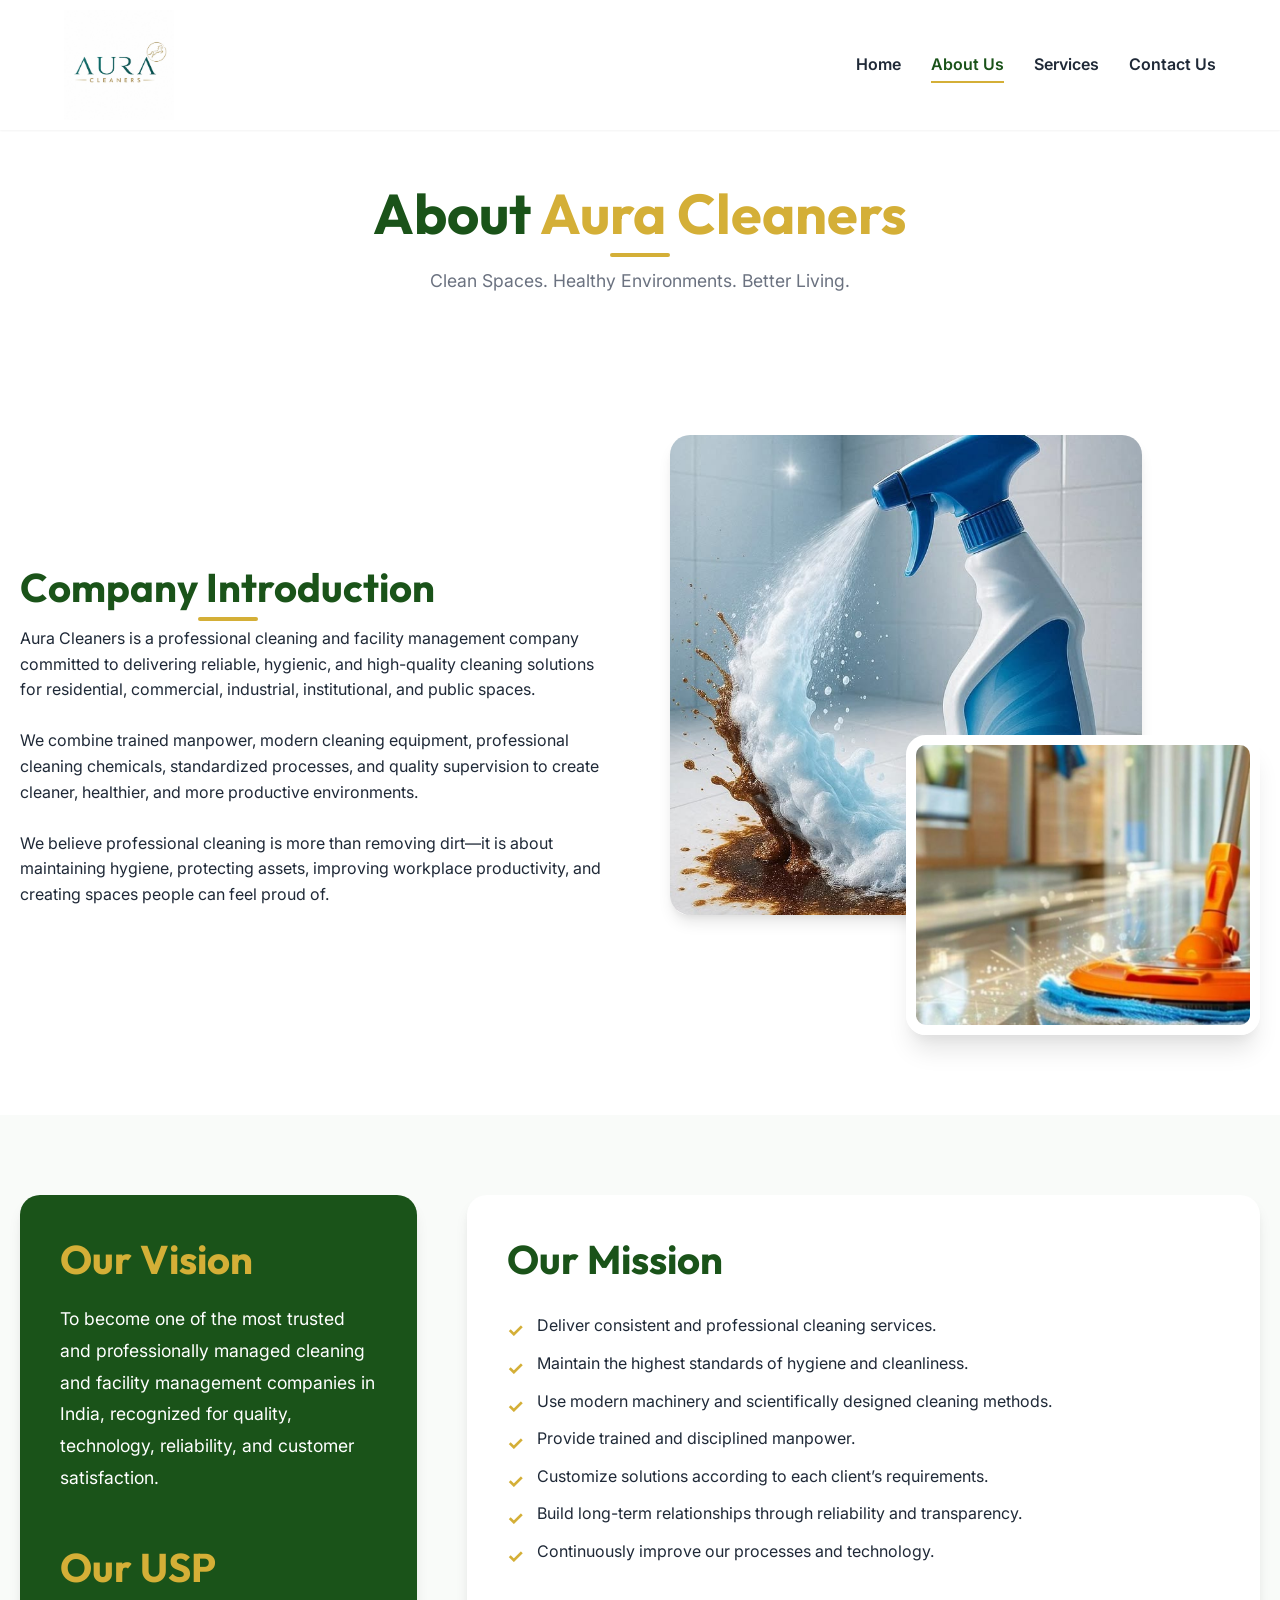
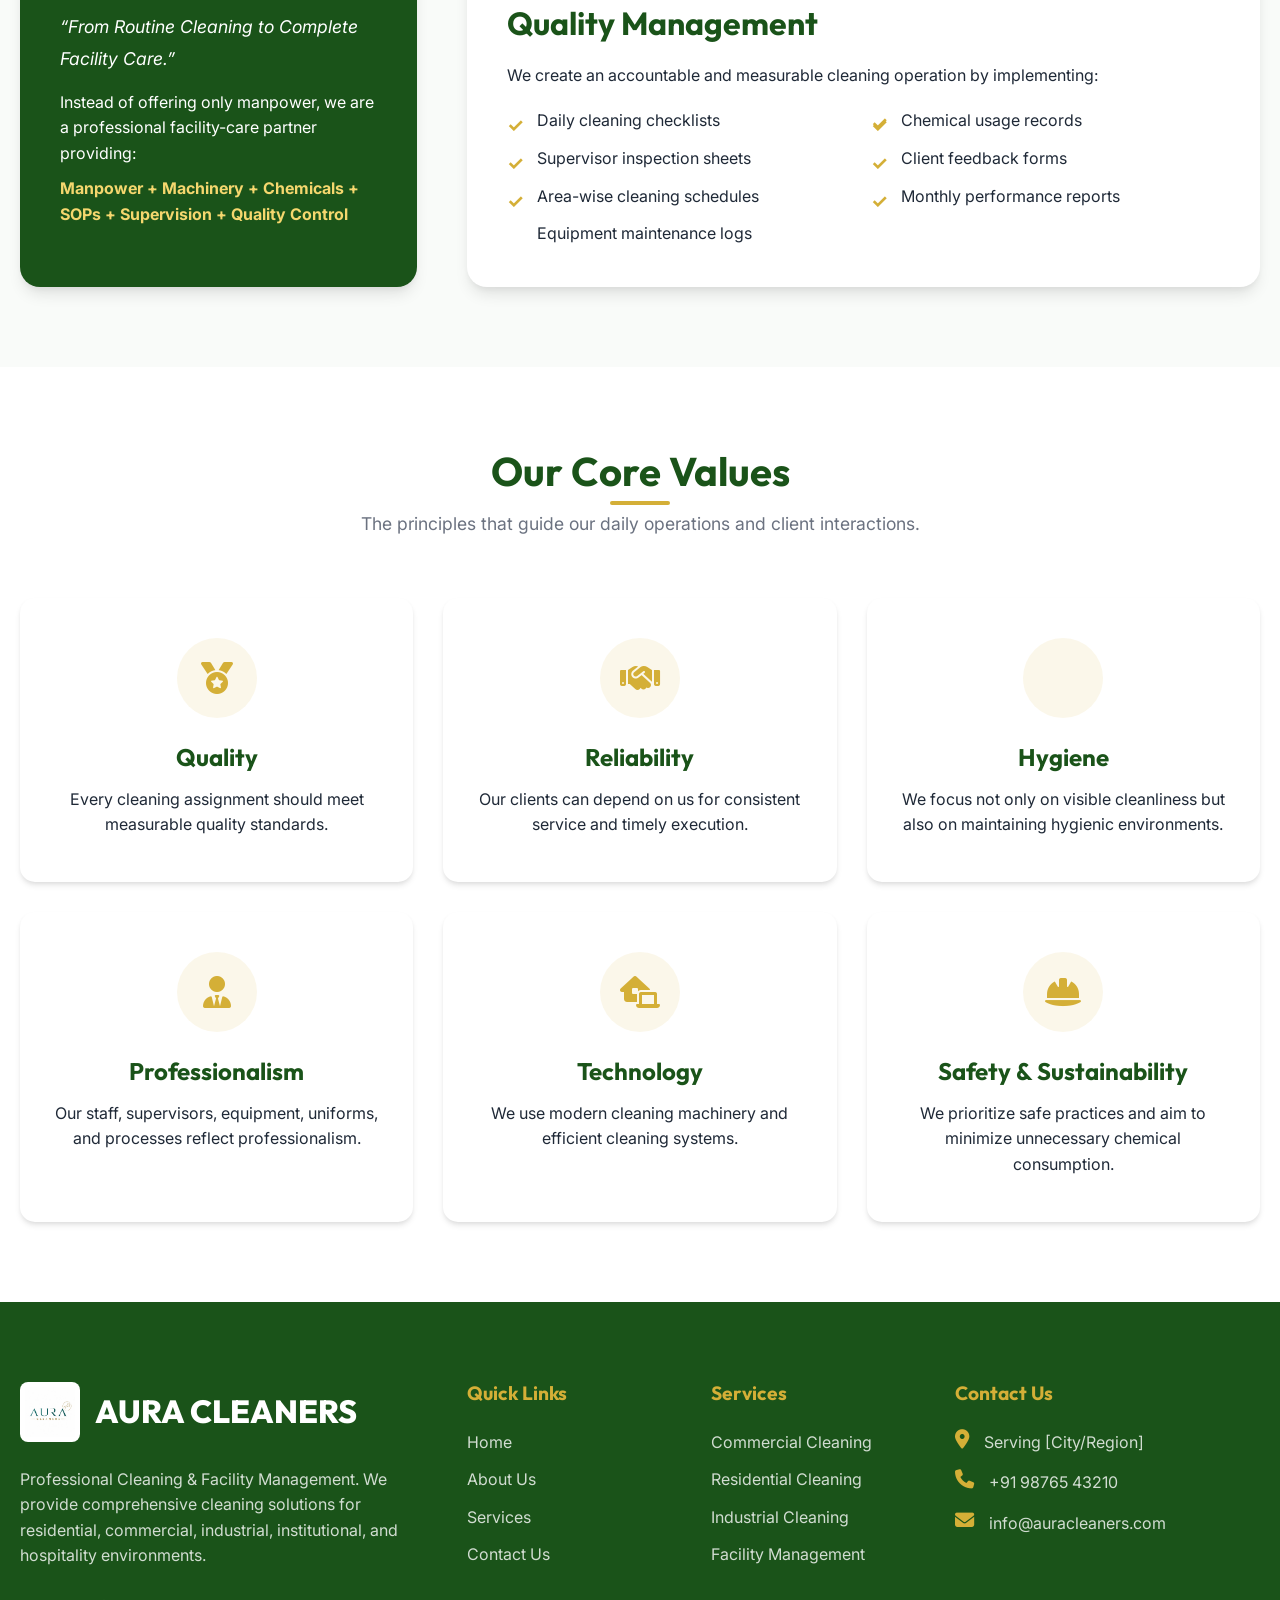
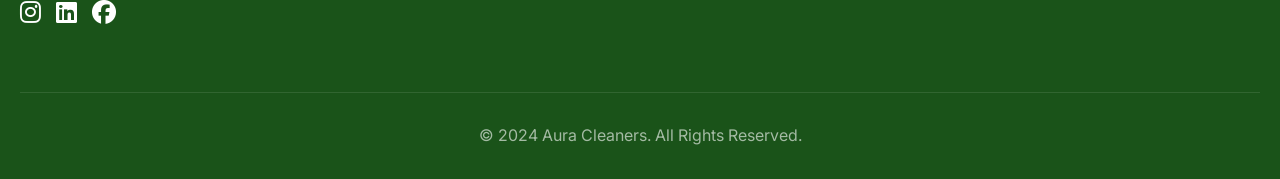
==== about.html @ c2f540af "Initial commit for Aura Cleaners Website" ====
<!DOCTYPE html>
<html lang="en">
<head>
    <meta charset="UTF-8">
    <meta name="viewport" content="width=device-width, initial-scale=1.0">
    <title>About Us | Aura Cleaners</title>
    <link rel="stylesheet" href="css/style.css">
    <link rel="stylesheet" href="https://cdnjs.cloudflare.com/ajax/libs/font-awesome/6.4.0/css/all.min.css">
</head>
<body>

    <!-- Header -->
    <header>
        <div class="header-container nav-container">
            <a href="index.html" class="logo">
                <img src="logo/logo.png" alt="Aura Cleaners Logo">
            </a>
            <nav class="nav-links">
                <a href="index.html">Home</a>
                <a href="about.html" class="active">About Us</a>
                <a href="services.html">Services</a>
                <a href="contact.html">Contact Us</a>
            </nav>
            <button class="mobile-menu-btn"><i class="fas fa-bars"></i></button>
        </div>
    </header>

    <!-- Page Header -->
    <section class="page-header">
        <div class="container reveal">
            <h1 class="section-title">About <span>Aura Cleaners</span></h1>
            <p class="section-subtitle">Clean Spaces. Healthy Environments. Better Living.</p>
        </div>
    </section>

    <!-- Introduction Section -->
    <section class="section">
        <div class="container">
            <div class="about-grid">
                <div class="about-content reveal">
                    <h2 class="section-title">Company Introduction</h2>
                    <br>
                    <p>Aura Cleaners is a professional cleaning and facility management company committed to delivering reliable, hygienic, and high-quality cleaning solutions for residential, commercial, industrial, institutional, and public spaces.</p>
                    <br>
                    <p>We combine trained manpower, modern cleaning equipment, professional cleaning chemicals, standardized processes, and quality supervision to create cleaner, healthier, and more productive environments.</p>
                    <br>
                    <p>We believe professional cleaning is more than removing dirt—it is about maintaining hygiene, protecting assets, improving workplace productivity, and creating spaces people can feel proud of.</p>
                </div>
                <div class="about-img-group reveal" style="transition-delay: 0.2s;">
                    <img src="cleaning images/Energetic Purge Scene - Eliminating Persistent….jpg" alt="Cleaning Action" class="img-main">
                    <img src="cleaning images/Top 10 des Meilleures Serpillères Électriques 2024_ Abordable & Efficace.jpg" alt="Modern Cleaning" class="img-sub">
                </div>
            </div>
        </div>
    </section>

    <!-- Vision & Mission -->
    <section class="section section-bg">
        <div class="container">
            <div class="contact-grid">
                <div class="contact-info-card reveal">
                    <h2 style="font-size: 2.5rem; color: var(--accent-gold); margin-bottom: 20px;">Our Vision</h2>
                    <p style="font-size: 1.1rem; line-height: 1.8;">To become one of the most trusted and professionally managed cleaning and facility management companies in India, recognized for quality, technology, reliability, and customer satisfaction.</p>
                    
                    <h2 style="font-size: 2.5rem; color: var(--accent-gold); margin-bottom: 20px; margin-top: 50px;">Our USP</h2>
                    <p style="font-size: 1.1rem; line-height: 1.8; font-style: italic;">“From Routine Cleaning to Complete Facility Care.”</p>
                    <p style="margin-top: 15px;">Instead of offering only manpower, we are a professional facility-care partner providing:</p>
                    <p style="font-weight: bold; margin-top: 10px; color: var(--accent-gold-light);">Manpower + Machinery + Chemicals + SOPs + Supervision + Quality Control</p>
                </div>
                
                <div class="contact-form reveal" style="transition-delay: 0.2s;">
                    <h2 style="font-size: 2.5rem; color: var(--primary-green); margin-bottom: 30px;">Our Mission</h2>
                    <ul class="service-list">
                        <li>Deliver consistent and professional cleaning services.</li>
                        <li>Maintain the highest standards of hygiene and cleanliness.</li>
                        <li>Use modern machinery and scientifically designed cleaning methods.</li>
                        <li>Provide trained and disciplined manpower.</li>
                        <li>Customize solutions according to each client’s requirements.</li>
                        <li>Build long-term relationships through reliability and transparency.</li>
                        <li>Continuously improve our processes and technology.</li>
                    </ul>
                    
                    <h2 style="font-size: 2rem; color: var(--primary-green); margin-bottom: 20px; margin-top: 40px;">Quality Management</h2>
                    <p style="margin-bottom: 15px;">We create an accountable and measurable cleaning operation by implementing:</p>
                    <ul class="service-list" style="columns: 2;">
                        <li>Daily cleaning checklists</li>
                        <li>Supervisor inspection sheets</li>
                        <li>Area-wise cleaning schedules</li>
                        <li>Equipment maintenance logs</li>
                        <li>Chemical usage records</li>
                        <li>Client feedback forms</li>
                        <li>Monthly performance reports</li>
                    </ul>
                </div>
            </div>
        </div>
    </section>

    <!-- Core Values -->
    <section class="section">
        <div class="container">
            <div class="section-header reveal">
                <h2 class="section-title">Our Core Values</h2>
                <p class="section-subtitle">The principles that guide our daily operations and client interactions.</p>
            </div>
            
            <div class="features-grid">
                <div class="feature-card reveal">
                    <div class="feature-icon"><i class="fas fa-medal"></i></div>
                    <h3 class="feature-title">Quality</h3>
                    <p>Every cleaning assignment should meet measurable quality standards.</p>
                </div>
                <div class="feature-card reveal" style="transition-delay: 0.1s;">
                    <div class="feature-icon"><i class="fas fa-handshake"></i></div>
                    <h3 class="feature-title">Reliability</h3>
                    <p>Our clients can depend on us for consistent service and timely execution.</p>
                </div>
                <div class="feature-card reveal" style="transition-delay: 0.2s;">
                    <div class="feature-icon"><i class="fas fa-sparkles"></i></div>
                    <h3 class="feature-title">Hygiene</h3>
                    <p>We focus not only on visible cleanliness but also on maintaining hygienic environments.</p>
                </div>
                <div class="feature-card reveal" style="transition-delay: 0.3s;">
                    <div class="feature-icon"><i class="fas fa-user-tie"></i></div>
                    <h3 class="feature-title">Professionalism</h3>
                    <p>Our staff, supervisors, equipment, uniforms, and processes reflect professionalism.</p>
                </div>
                <div class="feature-card reveal" style="transition-delay: 0.4s;">
                    <div class="feature-icon"><i class="fas fa-laptop-house"></i></div>
                    <h3 class="feature-title">Technology</h3>
                    <p>We use modern cleaning machinery and efficient cleaning systems.</p>
                </div>
                <div class="feature-card reveal" style="transition-delay: 0.5s;">
                    <div class="feature-icon"><i class="fas fa-hard-hat"></i></div>
                    <h3 class="feature-title">Safety & Sustainability</h3>
                    <p>We prioritize safe practices and aim to minimize unnecessary chemical consumption.</p>
                </div>
            </div>
        </div>
    </section>

    <!-- Footer -->
    <footer>
        <div class="container">
            <div class="footer-grid">
                <div class="footer-about">
                    <a href="index.html" class="footer-logo">
                        <img src="logo/logo.png" alt="Aura Cleaners Logo">
                        <span>AURA CLEANERS</span>
                    </a>
                    <p class="footer-desc">Professional Cleaning & Facility Management. We provide comprehensive cleaning solutions for residential, commercial, industrial, institutional, and hospitality environments.</p>
                    <div class="social-links" style="display: flex; gap: 15px;">
                        <a href="#" style="color: white; font-size: 1.5rem;"><i class="fab fa-instagram"></i></a>
                        <a href="#" style="color: white; font-size: 1.5rem;"><i class="fab fa-linkedin"></i></a>
                        <a href="#" style="color: white; font-size: 1.5rem;"><i class="fab fa-facebook"></i></a>
                    </div>
                </div>
                
                <div class="footer-links-col">
                    <h3 class="footer-title">Quick Links</h3>
                    <ul class="footer-links">
                        <li><a href="index.html">Home</a></li>
                        <li><a href="about.html">About Us</a></li>
                        <li><a href="services.html">Services</a></li>
                        <li><a href="contact.html">Contact Us</a></li>
                    </ul>
                </div>
                
                <div class="footer-links-col">
                    <h3 class="footer-title">Services</h3>
                    <ul class="footer-links">
                        <li><a href="services.html#commercial">Commercial Cleaning</a></li>
                        <li><a href="services.html#residential">Residential Cleaning</a></li>
                        <li><a href="services.html#industrial">Industrial Cleaning</a></li>
                        <li><a href="services.html#facility">Facility Management</a></li>
                    </ul>
                </div>
                
                <div class="footer-contact-col">
                    <h3 class="footer-title">Contact Us</h3>
                    <ul class="footer-contact">
                        <li>
                            <i class="fas fa-map-marker-alt"></i>
                            <span>Serving [City/Region]</span>
                        </li>
                        <li>
                            <i class="fas fa-phone"></i>
                            <span>+91 98765 43210</span>
                        </li>
                        <li>
                            <i class="fas fa-envelope"></i>
                            <span>info@auracleaners.com</span>
                        </li>
                    </ul>
                </div>
            </div>
            
            <div class="footer-bottom">
                <p>&copy; 2024 Aura Cleaners. All Rights Reserved.</p>
            </div>
        </div>
    </footer>

    <script src="js/main.js"></script>
</body>
</html>
---- css/style.css ----
@import url('https://fonts.googleapis.com/css2?family=Inter:wght@300;400;500;600;700&family=Outfit:wght@400;500;600;700;800&family=Cinzel:wght@400;500;600;700&display=swap');

:root {
    --primary-green: #1a5319;
    --primary-green-light: #508d4e;
    --accent-gold: #d4af37;
    --accent-gold-light: #f5d76e;
    --bg-white: #ffffff;
    --bg-off-white: #f9fbf9;
    --text-dark: #1f2937;
    --text-light: #6b7280;
    --border-color: #e5e7eb;
    
    --transition-fast: 0.3s ease;
    --transition-smooth: 0.5s cubic-bezier(0.4, 0, 0.2, 1);
    
    --shadow-sm: 0 1px 2px 0 rgba(0, 0, 0, 0.05);
    --shadow-md: 0 4px 6px -1px rgba(0, 0, 0, 0.1), 0 2px 4px -1px rgba(0, 0, 0, 0.06);
    --shadow-lg: 0 10px 15px -3px rgba(0, 0, 0, 0.1), 0 4px 6px -2px rgba(0, 0, 0, 0.05);
    --shadow-hover: 0 20px 25px -5px rgba(0, 0, 0, 0.1), 0 10px 10px -5px rgba(0, 0, 0, 0.04);
}

* {
    margin: 0;
    padding: 0;
    box-sizing: border-box;
}

body {
    font-family: 'Inter', sans-serif;
    color: var(--text-dark);
    background-color: var(--bg-white);
    line-height: 1.6;
    overflow-x: hidden;
}

h1, h2, h3, h4, h5, h6 {
    font-family: 'Outfit', sans-serif;
    color: var(--primary-green);
    line-height: 1.2;
}

a {
    text-decoration: none;
    color: inherit;
    transition: var(--transition-fast);
}

ul {
    list-style: none;
}

/* Glassmorphism utility */
.glass {
    background: rgba(255, 255, 255, 0.85);
    backdrop-filter: blur(10px);
    -webkit-backdrop-filter: blur(10px);
    border: 1px solid rgba(255, 255, 255, 0.3);
}

.glass-dark {
    background: rgba(26, 83, 25, 0.85);
    backdrop-filter: blur(10px);
    -webkit-backdrop-filter: blur(10px);
    border: 1px solid rgba(255, 255, 255, 0.1);
}

/* Buttons */
.btn {
    display: inline-block;
    padding: 12px 28px;
    border-radius: 50px;
    font-weight: 600;
    text-transform: uppercase;
    letter-spacing: 0.5px;
    font-size: 0.9rem;
    cursor: pointer;
    transition: var(--transition-smooth);
    border: none;
    outline: none;
    position: relative;
    overflow: hidden;
    z-index: 1;
}

.btn::before {
    content: '';
    position: absolute;
    top: 0;
    left: 0;
    width: 0%;
    height: 100%;
    background-color: rgba(255, 255, 255, 0.2);
    transition: var(--transition-smooth);
    z-index: -1;
}

.btn:hover::before {
    width: 100%;
}

.btn-primary {
    background-color: var(--primary-green);
    color: var(--bg-white);
    box-shadow: var(--shadow-md);
}

.btn-primary:hover {
    box-shadow: var(--shadow-lg);
    transform: translateY(-2px);
}

.btn-gold {
    background-color: var(--accent-gold);
    color: var(--bg-white);
    box-shadow: var(--shadow-md);
}

.btn-gold:hover {
    background-color: #c5a02c;
    box-shadow: var(--shadow-lg);
    transform: translateY(-2px);
}

.btn-outline {
    background-color: transparent;
    border: 2px solid var(--primary-green);
    color: var(--primary-green);
}

.btn-outline:hover {
    background-color: var(--primary-green);
    color: var(--bg-white);
}

/* Layout Classes */
.container {
    max-width: 1280px;
    margin: 0 auto;
    padding: 0 20px;
}

.header-container {
    width: 100%;
    padding: 0 5%;
}

.section {
    padding: 80px 0;
}

.section-bg {
    background-color: var(--bg-off-white);
}

.section-header {
    text-align: center;
    margin-bottom: 60px;
}

.section-title {
    font-size: 2.5rem;
    font-weight: 700;
    margin-bottom: 15px;
    position: relative;
    display: inline-block;
}

.section-title::after {
    content: '';
    position: absolute;
    bottom: -10px;
    left: 50%;
    transform: translateX(-50%);
    width: 60px;
    height: 4px;
    background-color: var(--accent-gold);
    border-radius: 2px;
}

.section-subtitle {
    color: var(--text-light);
    font-size: 1.1rem;
    max-width: 700px;
    margin: 0 auto;
}

.page-header {
    padding: 180px 0 60px;
    background-color: var(--bg-white);
    text-align: center;
}

.page-header .section-title {
    font-size: 3.5rem;
    margin-bottom: 20px;
}

.page-header .section-title span {
    color: var(--accent-gold);
}

/* Header & Navigation */
header {
    position: fixed;
    top: 0;
    left: 0;
    width: 100%;
    z-index: 1000;
    transition: var(--transition-smooth);
    padding: 10px 0;
    background: rgba(255, 255, 255, 0.95);
    backdrop-filter: blur(10px);
    box-shadow: var(--shadow-sm);
}

header.scrolled {
    box-shadow: var(--shadow-md);
}

header.scrolled .nav-links a {
    color: var(--text-dark);
}

header.scrolled .logo-text {
    color: var(--primary-green);
}

.nav-container {
    display: flex;
    justify-content: space-between;
    align-items: center;
}

.logo {
    display: flex;
    align-items: center;
    gap: 15px;
}

.logo img {
    height: 110px;
    width: auto;
    object-fit: contain;
}

.logo-text {
    font-family: 'Cinzel', serif;
    font-size: 1.4rem;
    font-weight: 600;
    color: var(--primary-green);
    letter-spacing: 3px;
    transition: var(--transition-fast);
}

.nav-links {
    display: flex;
    gap: 30px;
    align-items: center;
}

.nav-links a {
    font-weight: 600;
    font-size: 1rem;
    color: var(--text-dark);
    position: relative;
}

.nav-links a::after {
    content: '';
    position: absolute;
    bottom: -5px;
    left: 0;
    width: 0;
    height: 2px;
    background-color: var(--accent-gold);
    transition: var(--transition-fast);
}

.nav-links a:hover::after,
.nav-links a.active::after {
    width: 100%;
}

.nav-links a:hover,
.nav-links a.active {
    color: var(--primary-green);
}

.mobile-menu-btn {
    display: none;
    font-size: 1.5rem;
    cursor: pointer;
    color: var(--primary-green);
    background: none;
    border: none;
}

/* Hero Section */
.hero {
    height: 100vh;
    min-height: 600px;
    display: flex;
    align-items: center;
    position: relative;
    background-color: var(--bg-off-white);
    overflow: hidden;
}

/* Floating Icons Background */
.floating-icons {
    position: absolute;
    top: 0;
    left: 0;
    width: 100%;
    height: 100%;
    pointer-events: none;
    z-index: 1;
    overflow: hidden;
}

.floating-icon {
    position: absolute;
    color: var(--primary-green);
    opacity: 0.1;
    font-size: 3rem;
    animation: float 15s infinite linear;
}

.icon-1 { top: 10%; left: 10%; font-size: 2.5rem; animation-duration: 20s; animation-delay: 0s; }
.icon-2 { top: 70%; left: 15%; font-size: 4rem; animation-duration: 25s; animation-delay: -5s; }
.icon-3 { top: 20%; left: 85%; font-size: 3rem; animation-duration: 18s; animation-delay: -2s; }
.icon-4 { top: 80%; left: 80%; font-size: 2rem; animation-duration: 22s; animation-delay: -7s; }
.icon-5 { top: 40%; left: 5%; font-size: 3.5rem; animation-duration: 28s; animation-delay: -10s; color: var(--accent-gold); opacity: 0.15; }
.icon-6 { top: 50%; left: 90%; font-size: 2.8rem; animation-duration: 24s; animation-delay: -12s; color: var(--accent-gold); opacity: 0.15; }
.icon-7 { top: 15%; left: 50%; font-size: 2rem; animation-duration: 19s; animation-delay: -3s; }
.icon-8 { top: 85%; left: 45%; font-size: 3.2rem; animation-duration: 26s; animation-delay: -8s; }

@keyframes float {
    0% { transform: translateY(0) rotate(0deg) scale(1); }
    33% { transform: translateY(-30px) rotate(15deg) scale(1.1); }
    66% { transform: translateY(20px) rotate(-10deg) scale(0.9); }
    100% { transform: translateY(0) rotate(0deg) scale(1); }
}

.hero-bg {
    position: absolute;
    top: 0;
    left: 0;
    width: 100%;
    height: 100%;
    object-fit: cover;
    z-index: 1;
}

.hero-overlay {
    position: absolute;
    inset: 0;
    background: linear-gradient(to right, rgba(26, 83, 25, 0.85), rgba(26, 83, 25, 0.5));
    z-index: 1;
}

.hero-content {
    position: relative;
    z-index: 2;
    max-width: 800px;
}

.hero-tagline {
    font-size: 1.2rem;
    color: var(--accent-gold);
    font-weight: 700;
    text-transform: uppercase;
    letter-spacing: 2px;
    margin-bottom: 20px;
    display: block;
}

.hero-title {
    font-size: 4rem;
    font-weight: 800;
    color: var(--primary-green);
    margin-bottom: 25px;
    line-height: 1.1;
}

.hero-title span {
    color: var(--accent-gold);
}

.hero-desc {
    font-size: 1.2rem;
    color: var(--text-dark);
    margin-bottom: 40px;
    max-width: 600px;
}

.hero-buttons {
    display: flex;
    gap: 20px;
}

/* Feature Cards (Values) */
.features-grid {
    display: grid;
    grid-template-columns: repeat(auto-fit, minmax(300px, 1fr));
    gap: 30px;
}

.feature-card {
    background: var(--bg-white);
    padding: 40px 30px;
    border-radius: 15px;
    box-shadow: var(--shadow-md);
    transition: var(--transition-smooth);
    border-bottom: 4px solid transparent;
    text-align: center;
}

.feature-card:hover {
    transform: translateY(-10px);
    box-shadow: var(--shadow-hover);
    border-bottom-color: var(--accent-gold);
}

.feature-icon {
    width: 80px;
    height: 80px;
    background: rgba(212, 175, 55, 0.1);
    border-radius: 50%;
    display: flex;
    align-items: center;
    justify-content: center;
    margin: 0 auto 25px;
    font-size: 2rem;
    color: var(--accent-gold);
    transition: var(--transition-fast);
}

.feature-card:hover .feature-icon {
    background: var(--accent-gold);
    color: var(--bg-white);
    transform: scale(1.1) rotate(5deg);
}

.feature-title {
    font-size: 1.5rem;
    margin-bottom: 15px;
    color: var(--primary-green);
}

/* Service Cards */
.services-grid {
    display: grid;
    grid-template-columns: repeat(auto-fit, minmax(350px, 1fr));
    gap: 30px;
}

.service-card {
    position: relative;
    border-radius: 20px;
    overflow: hidden;
    height: 400px;
    box-shadow: var(--shadow-md);
    group: hover;
    cursor: pointer;
}

.service-img {
    width: 100%;
    height: 100%;
    object-fit: cover;
    transition: transform 0.7s ease;
}

.service-card:hover .service-img {
    transform: scale(1.1);
}

.service-overlay {
    position: absolute;
    inset: 0;
    background: linear-gradient(to top, rgba(26, 83, 25, 0.9) 0%, rgba(26, 83, 25, 0.2) 100%);
    display: flex;
    flex-direction: column;
    justify-content: flex-end;
    padding: 30px;
    transition: var(--transition-smooth);
}

.service-card:hover .service-overlay {
    background: linear-gradient(to top, rgba(26, 83, 25, 0.95) 0%, rgba(26, 83, 25, 0.4) 100%);
}

.service-card-title {
    color: var(--bg-white);
    font-size: 1.8rem;
    margin-bottom: 10px;
    transform: translateY(20px);
    transition: var(--transition-smooth);
}

.service-card-desc {
    color: rgba(255, 255, 255, 0.8);
    opacity: 0;
    transform: translateY(20px);
    transition: var(--transition-smooth);
    margin-bottom: 20px;
}

.service-card:hover .service-card-title {
    transform: translateY(0);
    color: var(--accent-gold);
}

.service-card:hover .service-card-desc {
    opacity: 1;
    transform: translateY(0);
    transition-delay: 0.1s;
}

.service-card-btn {
    display: inline-flex;
    align-items: center;
    gap: 10px;
    color: var(--accent-gold);
    font-weight: 600;
    opacity: 0;
    transform: translateY(20px);
    transition: var(--transition-smooth);
}

.service-card:hover .service-card-btn {
    opacity: 1;
    transform: translateY(0);
    transition-delay: 0.2s;
}

/* Detailed Services Sections (For Services page) */
.service-detail-section {
    display: flex;
    align-items: center;
    gap: 50px;
    margin-bottom: 80px;
}

.service-detail-section:nth-child(even) {
    flex-direction: row-reverse;
}

.service-detail-img-wrapper {
    flex: 1;
    position: relative;
    border-radius: 20px;
    overflow: hidden;
    box-shadow: var(--shadow-lg);
}

.service-detail-img-wrapper img {
    width: 100%;
    height: 100%;
    object-fit: cover;
    display: block;
}

.service-detail-content {
    flex: 1;
}

.service-detail-title {
    font-size: 2.5rem;
    margin-bottom: 20px;
}

.service-list {
    margin-top: 20px;
}

.service-list li {
    position: relative;
    padding-left: 30px;
    margin-bottom: 12px;
    color: var(--text-dark);
}

.service-list li::before {
    content: '✓';
    position: absolute;
    left: 0;
    top: 2px;
    color: var(--accent-gold);
    font-weight: bold;
    font-size: 1.2rem;
}

/* About Us Layouts */
.about-grid {
    display: grid;
    grid-template-columns: 1fr 1fr;
    gap: 60px;
    align-items: center;
}

.about-img-group {
    position: relative;
    height: 600px;
}

.img-main {
    width: 80%;
    height: 80%;
    object-fit: cover;
    border-radius: 20px;
    box-shadow: var(--shadow-lg);
    position: absolute;
    top: 0;
    left: 0;
    z-index: 1;
}

.img-sub {
    width: 60%;
    height: 50%;
    object-fit: cover;
    border-radius: 20px;
    box-shadow: var(--shadow-hover);
    position: absolute;
    bottom: 0;
    right: 0;
    z-index: 2;
    border: 10px solid var(--bg-white);
}

/* Contact Section */
.contact-grid {
    display: grid;
    grid-template-columns: 1fr 2fr;
    gap: 50px;
}

.contact-info-card {
    background: var(--primary-green);
    color: var(--bg-white);
    padding: 40px;
    border-radius: 20px;
    box-shadow: var(--shadow-lg);
}

.contact-info-item {
    margin-bottom: 30px;
}

.contact-info-item h4 {
    color: var(--accent-gold);
    margin-bottom: 10px;
}

.contact-form {
    background: var(--bg-white);
    padding: 40px;
    border-radius: 20px;
    box-shadow: var(--shadow-lg);
}

.form-group {
    margin-bottom: 25px;
}

.form-control {
    width: 100%;
    padding: 15px 20px;
    border: 1px solid var(--border-color);
    border-radius: 10px;
    font-family: 'Inter', sans-serif;
    font-size: 1rem;
    transition: var(--transition-fast);
    background-color: var(--bg-off-white);
}

.form-control:focus {
    outline: none;
    border-color: var(--primary-green);
    box-shadow: 0 0 0 4px rgba(26, 83, 25, 0.1);
    background-color: var(--bg-white);
}

textarea.form-control {
    min-height: 150px;
    resize: vertical;
}

/* Footer */
footer {
    background-color: var(--primary-green);
    color: var(--bg-white);
    padding: 80px 0 30px;
}

.footer-grid {
    display: grid;
    grid-template-columns: 2fr 1fr 1fr 1.5fr;
    gap: 40px;
    margin-bottom: 60px;
}

.footer-logo {
    display: flex;
    align-items: center;
    gap: 15px;
    margin-bottom: 25px;
}

.footer-logo img {
    height: 60px;
    background: white;
    padding: 5px;
    border-radius: 8px;
}

.footer-logo span {
    font-family: 'Outfit', sans-serif;
    font-size: 2rem;
    font-weight: 800;
    color: var(--bg-white);
}

.footer-desc {
    color: rgba(255, 255, 255, 0.8);
    margin-bottom: 25px;
}

.footer-title {
    color: var(--accent-gold);
    font-size: 1.2rem;
    margin-bottom: 25px;
}

.footer-links li {
    margin-bottom: 12px;
}

.footer-links a {
    color: rgba(255, 255, 255, 0.8);
}

.footer-links a:hover {
    color: var(--accent-gold);
    padding-left: 5px;
}

.footer-contact li {
    display: flex;
    gap: 15px;
    margin-bottom: 15px;
    color: rgba(255, 255, 255, 0.8);
}

.footer-contact i {
    color: var(--accent-gold);
    font-size: 1.2rem;
}

.footer-bottom {
    text-align: center;
    padding-top: 30px;
    border-top: 1px solid rgba(255, 255, 255, 0.1);
    color: rgba(255, 255, 255, 0.6);
}

/* Animations */
.reveal {
    opacity: 0;
    transform: translateY(30px);
    transition: all 0.8s ease;
}

.reveal.active {
    opacity: 1;
    transform: translateY(0);
}

/* Responsive */
@media (max-width: 1024px) {
    .hero-title { font-size: 3.5rem; }
    .about-grid, .contact-grid { grid-template-columns: 1fr; }
    .footer-grid { grid-template-columns: 1fr 1fr; }
    .about-img-group { height: 500px; }
}

@media (max-width: 768px) {
    .nav-links {
        position: fixed;
        top: 0;
        right: -100%;
        width: 300px;
        height: 100vh;
        background: var(--bg-white);
        flex-direction: column;
        justify-content: center;
        box-shadow: -5px 0 15px rgba(0,0,0,0.1);
        transition: 0.4s ease-in-out;
    }
    
    .nav-links.active { right: 0; }
    
    .mobile-menu-btn { display: block; z-index: 1001; }
    
    .hero-title { font-size: 2.8rem; }
    .section-title { font-size: 2rem; }
    
    .service-detail-section, .service-detail-section:nth-child(even) {
        flex-direction: column;
        gap: 30px;
    }
    
    .footer-grid { grid-template-columns: 1fr; }
}
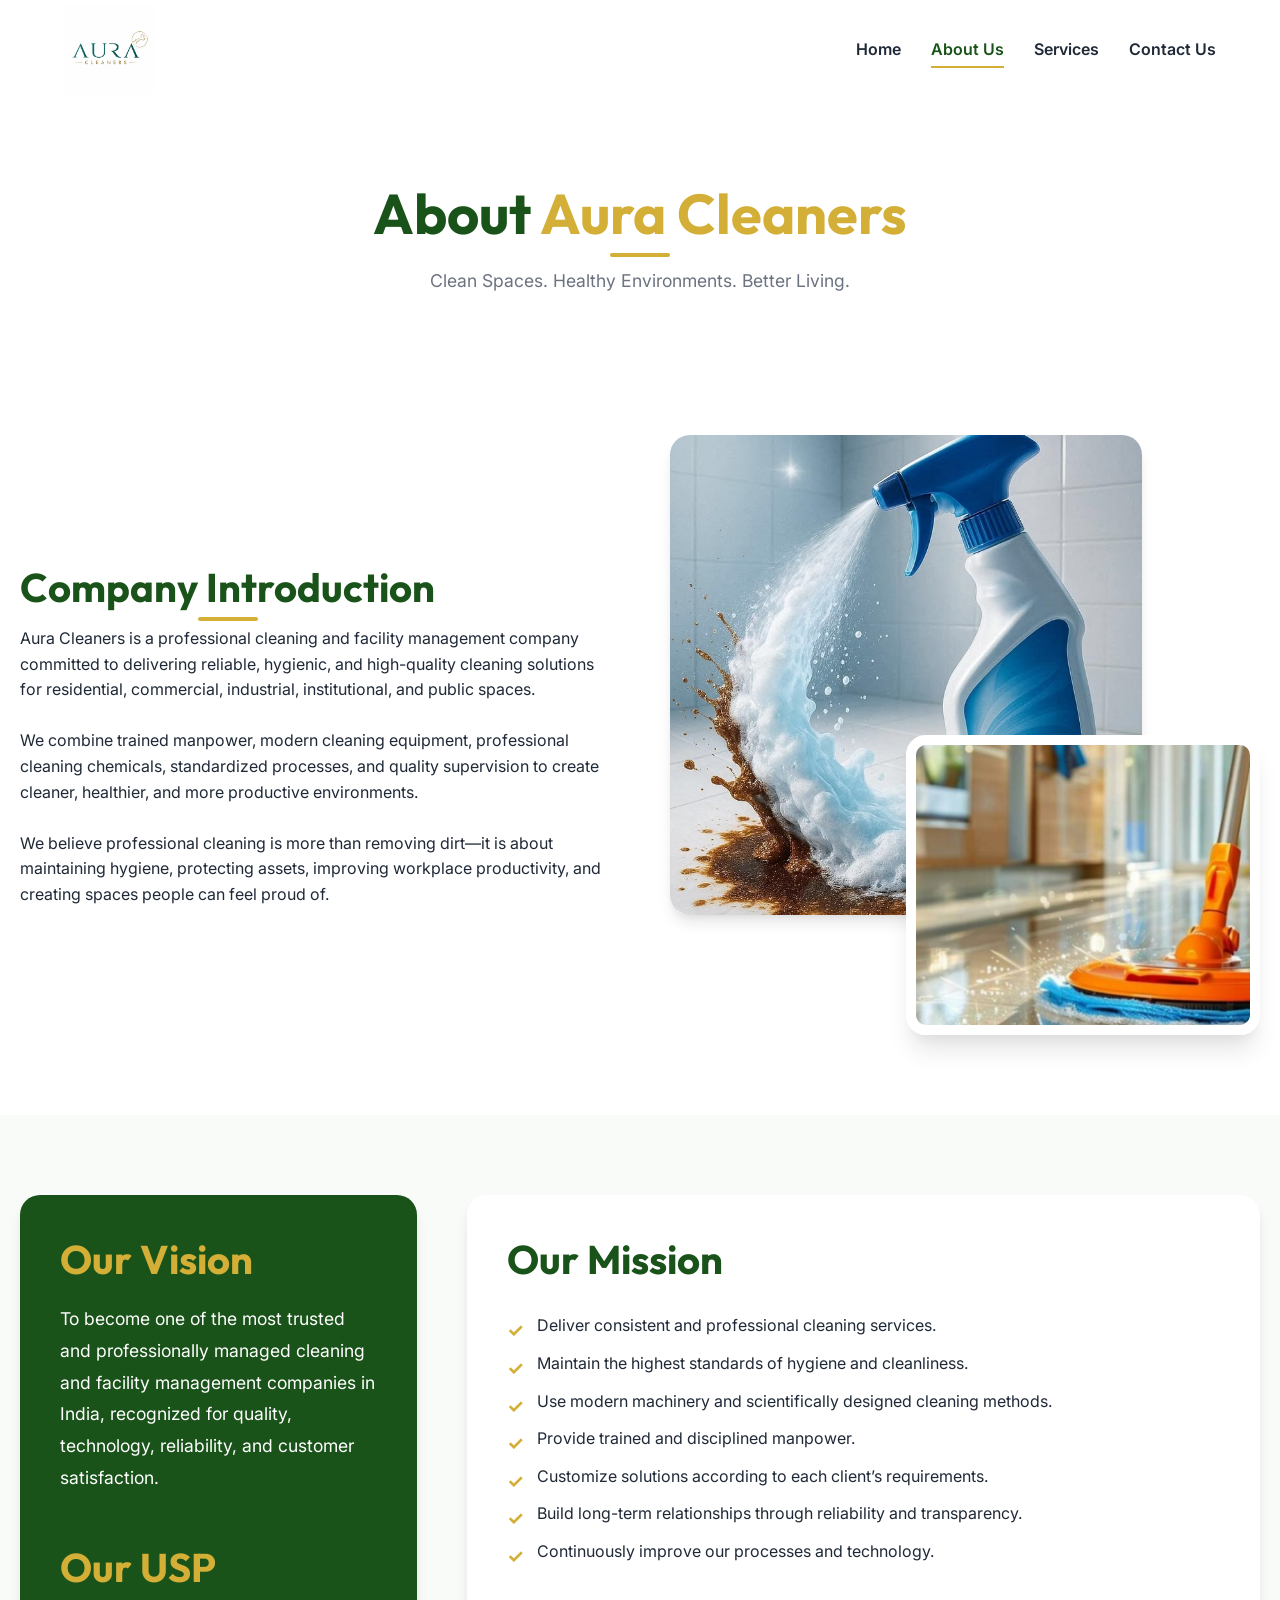
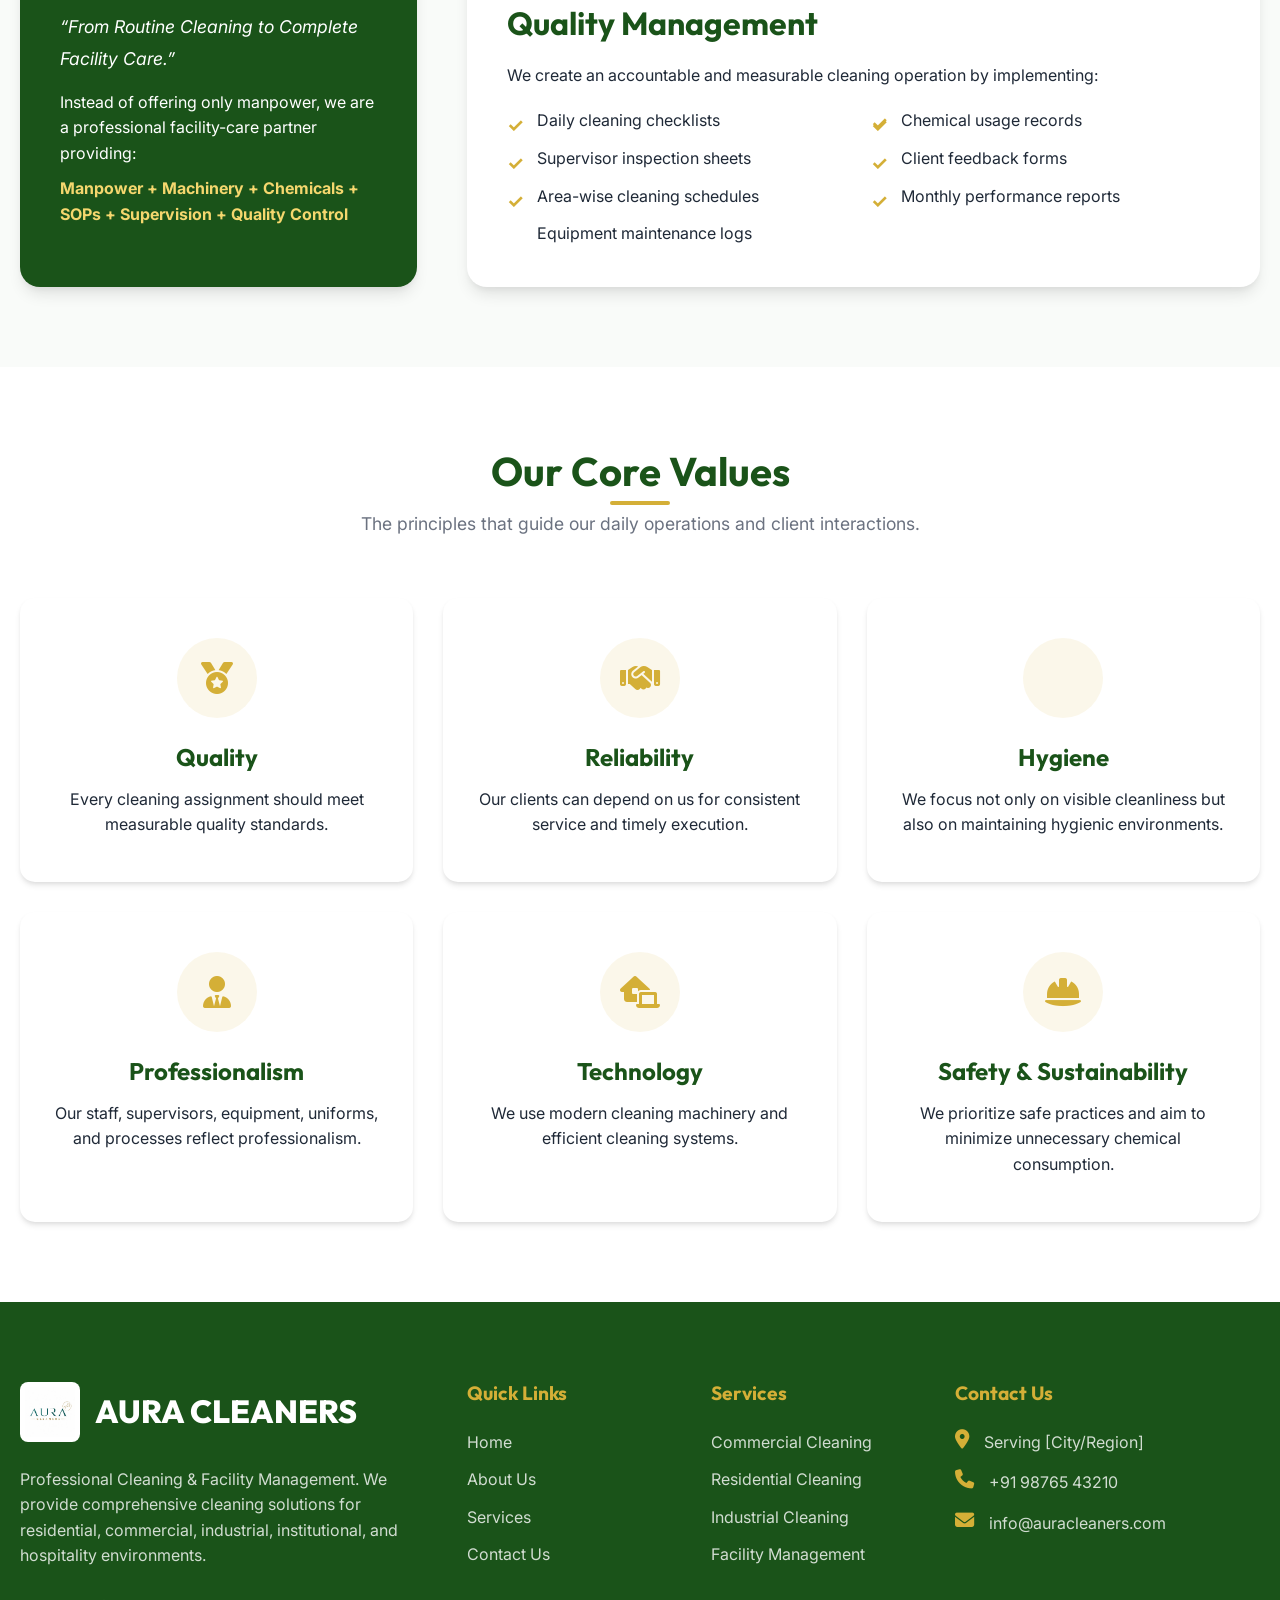
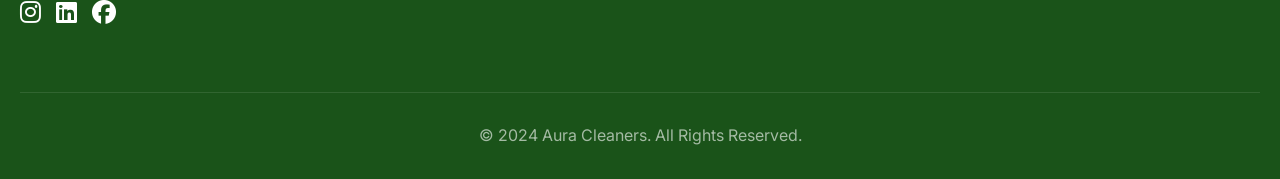
==== commit 59c0b2b1: "Add round logo as favicon to all pages" ====
--- a/about.html
+++ b/about.html
@@ -6,6 +6,7 @@
     <title>About Us | Aura Cleaners</title>
     <link rel="stylesheet" href="css/style.css">
     <link rel="stylesheet" href="https://cdnjs.cloudflare.com/ajax/libs/font-awesome/6.4.0/css/all.min.css">
+    <link rel="icon" type="image/png" href="logo/round logo.png">
 </head>
 <body>
 
--- a/css/style.css
+++ b/css/style.css
@@ -208,13 +208,13 @@
     width: 100%;
     z-index: 1000;
     transition: var(--transition-smooth);
-    padding: 10px 0;
-    background: rgba(255, 255, 255, 0.95);
-    backdrop-filter: blur(10px);
-    box-shadow: var(--shadow-sm);
+    padding: 5px 0;
+    background: #ffffff;
+    box-shadow: none;
 }
 
 header.scrolled {
+    padding: 5px 0;
     box-shadow: var(--shadow-md);
 }
 
@@ -239,7 +239,7 @@
 }
 
 .logo img {
-    height: 110px;
+    height: 90px;
     width: auto;
     object-fit: contain;
 }
